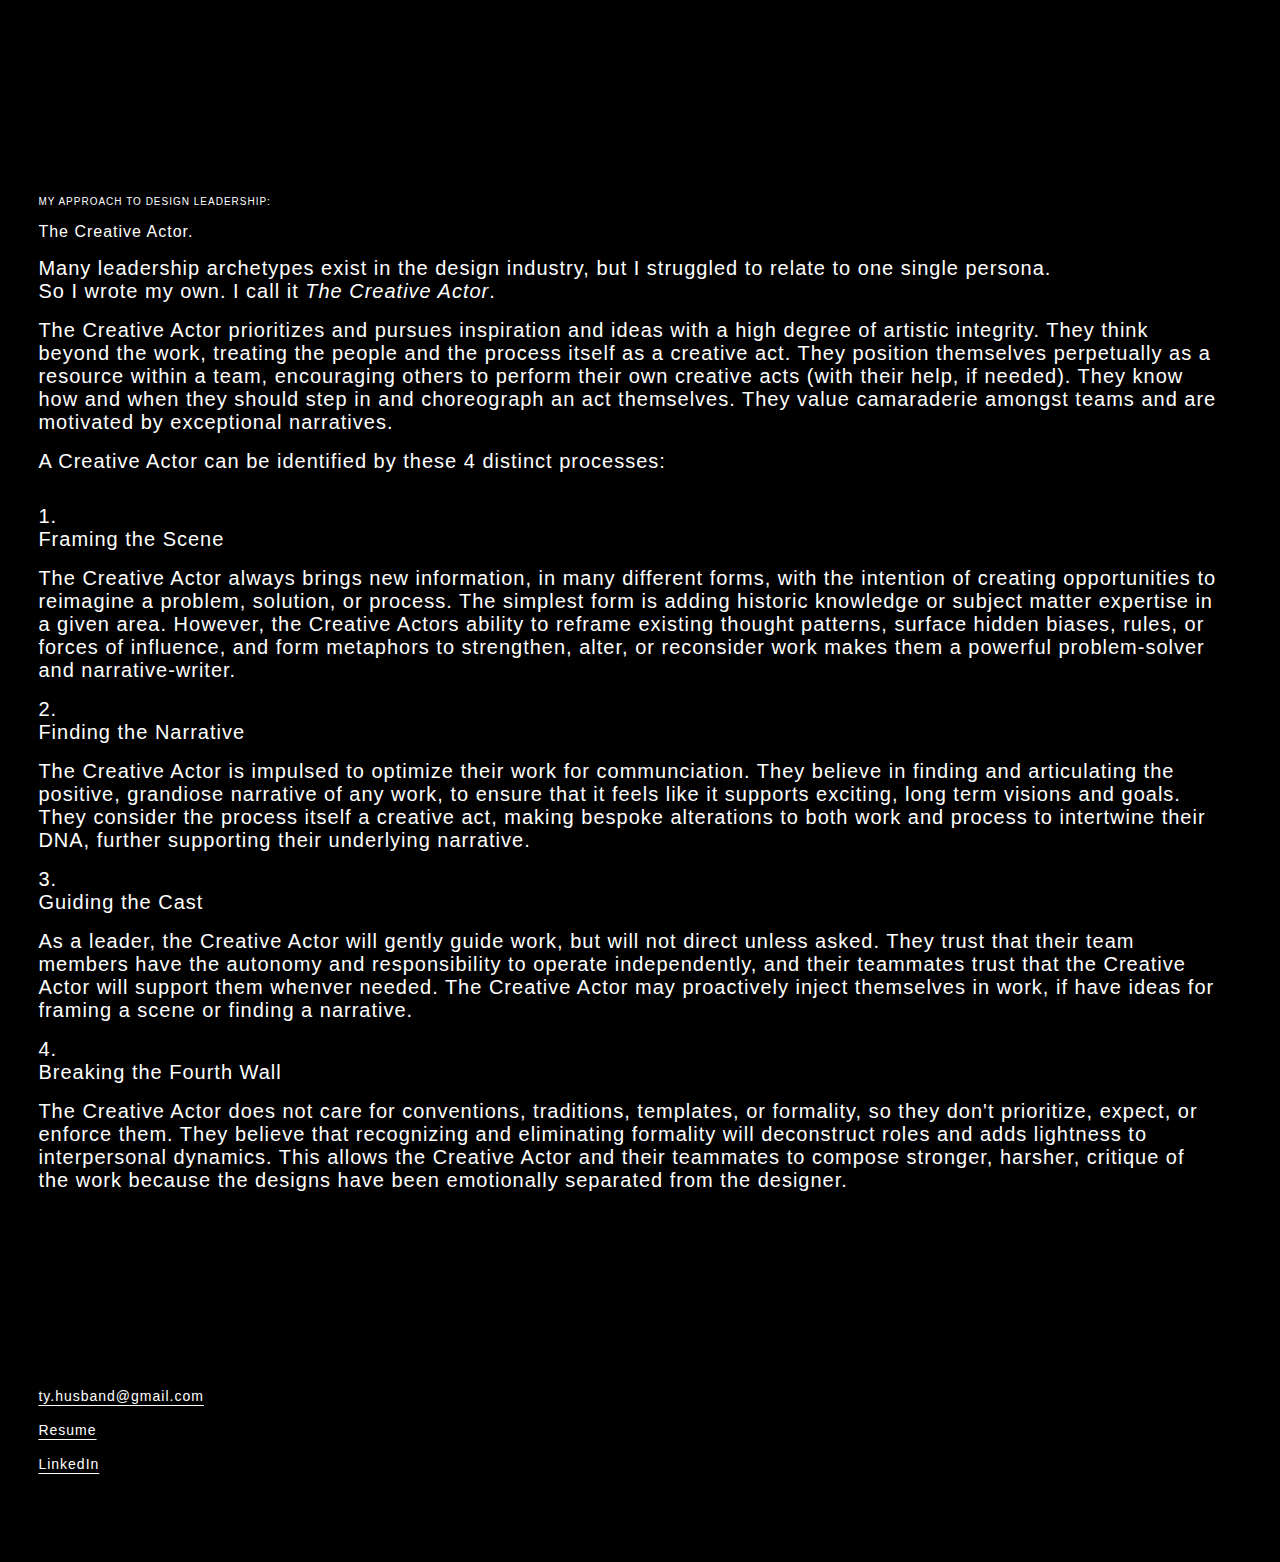
==== about.html @ 659917c0 "Added About Me Page" ====
<!DOCTYPE html>
<head>
        <meta charset="utf-8" />
        <meta name="viewport" content="width=device-width, initial-scale=1.0">
        <title>Ty Husband's Stream of Conscious</title>
        <link href="css/main.css" rel="stylesheet" type="text/css" />
        <link rel="preconnect" href="https://fonts.googleapis.com">
        <link rel="preconnect" href="https://fonts.gstatic.com" crossorigin>
        <link href="https://fonts.googleapis.com/css2?family=Bebas+Neue&display=swap" rel="stylesheet">
    </head>
<html lang="en" >
  <body class="homepage">

    <!-- Introduction -->
    <div class="about_me_intro">
    <p class="m16 fn1">MY APPROACH TO DESIGN LEADERSHIP:</p>
    <p class="m16 f5">The Creative Actor.</p>
    <p class="m16 f2">Many leadership archetypes exist in the design industry, but I struggled to relate to one single persona.<br>So I wrote my own. I call it <i>The Creative Actor</i>.
    <p class="m16 f2">The Creative Actor prioritizes and pursues inspiration and ideas with a high degree of artistic integrity. They think beyond the work, treating the people and the process itself as a creative act. They position themselves perpetually as a resource within a team, encouraging others to perform their own creative acts (with their help, if needed). They know how and when they should step in and choreograph an act themselves. They value camaraderie amongst teams and are motivated by exceptional narratives.</p>
    <p class="m16 f2"></p>
    <p class="m16 f2">A Creative Actor can be identified by these 4 distinct processes:</p>
    </div>

    <div class="about_me_details">


    <!-- Framing the Scene -->
    <div class="about_me_paragraph">
    <p class="m16 f2">1.<br>Framing the Scene</p>
    <p class="m16 f2">The Creative Actor always brings new information, in many different forms, with the intention of creating opportunities to reimagine a problem, solution, or process. The simplest form is adding historic knowledge or subject matter expertise in a given area. However, the Creative Actors ability to reframe existing thought patterns, surface hidden biases, rules, or forces of influence, and form metaphors to strengthen, alter, or reconsider work makes them a powerful problem-solver and narrative-writer.
    </div>

       <!-- Finding the Narrative -->
    <div class="about_me_paragraph">
    <p class="m16 f2">2.<br>Finding the Narrative</p>
    <p class="m16 f2">The Creative Actor is impulsed to optimize their work for communciation. They believe in finding and articulating the positive, grandiose narrative of any work, to ensure that it feels like it supports exciting, long term visions and goals. They consider the process itself a creative act, making bespoke alterations to both work and process to intertwine their DNA, further supporting their underlying narrative.</p>
    </div>

       <!-- Guiding the Cast -->
    <div class="about_me_paragraph">
    <p class="m16 f2">3.<br>Guiding the Cast</p>
    <p class="m16 f2">As a leader, the Creative Actor will gently guide work, but will not direct unless asked. They trust that their team members have the autonomy and responsibility to operate independently, and their teammates trust that the Creative Actor will support them whenver needed. The Creative Actor may proactively inject themselves in work, if have ideas for framing a scene or finding a narrative.</p>
    </div>

    <!-- Breaking the Fourth Wall -->
    <div class="about_me_paragraph">
    <p class="m16 f2">4.<br>Breaking the Fourth Wall</p>
    <p class="m16 f2">The Creative Actor does not care for conventions, traditions, templates, or formality, so they don't prioritize, expect, or enforce them. They believe that recognizing and eliminating formality will deconstruct roles and adds lightness to interpersonal dynamics. This allows the Creative Actor and their teammates to compose stronger, harsher, critique of the work because the designs have been emotionally separated from the designer.</p>
    </div>
  </div


  <!-- Footer -->
    <div class="footer_section">
        <a class="f0" href=mailto:ty.husband@gmail.com?subject=👋%20Hey%20Ty>ty.husband@gmail.com</a>
        &nbsp; &nbsp;
         <a class="f0" href = "Resume/TyHusband_Resume.pdf" download = "TyHusband_Resume.pdf">Resume</a>
      &nbsp; &nbsp;
        <a class="f0" href=https://www.linkedin.com/in/thuzz/>LinkedIn</a>
    </div>
</body>

    <!-- Add the accordion function to SoC section -->
    <script>
        var acc = document.getElementsByClassName("accordion");
        var i;

        for (i = 0; i < acc.length; i++) {
          acc[i].addEventListener("click", function() {
            this.classList.toggle("active");
            var panel = this.nextElementSibling;
            if (panel.style.maxHeight) {
              panel.style.maxHeight = null;
            } else {
              panel.style.maxHeight = panel.scrollHeight + "px";
            }
          });
        }
    </script>
</html>
---- css/main.css ----
/* Coded by me */

/* General */

/* Mrs. Husband Typeface*/
@font-face {
    font-family: 'mrs_husbandregular';
    src: url('fonts/mrs_husband-webfont.eot');
    src: url('fonts/mrs_husband-webfont.eot?#iefix') format('embedded-opentype'),
         url('fonts/mrs_husband-webfont.woff2') format('woff2'),
         url('fonts/mrs_husband-webfont.woff') format('woff'),
         url('fonts/mrs_husband-webfont.ttf') format('truetype');
    font-weight: normal;
    font-style: normal;
}

* {
    box-sizing: border-box;
}

.mrs6 {
font-family: 'mrs_husbandregular', Helvetica Neue, Helvetica, Arial, sans-serif;
font-size: 128px;
color: #000
}

.mrs5 {
font-family: 'mrs_husbandregular', Helvetica Neue, Helvetica, Arial, sans-serif;
font-size: 64px;
color: #000
}

.mrs4 {
font-family: 'mrs_husbandregular', Helvetica Neue, Helvetica, Arial, sans-serif;
font-size: 32px;
color: #000
}

.mrs3 {
font-family: 'mrs_husbandregular', Helvetica Neue, Helvetica, Arial, sans-serif;
font-size: 24px;
color: #000
}

.mrs2 {
font-family: 'mrs_husbandregular', Helvetica Neue, Helvetica, Arial, sans-serif;
font-size: 20px;
color: #000
}

.mrs1 {
font-family: 'mrs_husbandregular', Helvetica Neue, Helvetica, Arial, sans-serif;
font-size: 16px;
color: #000;
}

.mrs_a {
font-family: 'mrs_husbandregular', Helvetica Neue, Helvetica, Arial, sans-serif;
text-decoration: underline;
color: #000;
}

body {
    background-color: #000;
    text-decoration: none;
    padding: 0px;
}

p, h2, a, button {
    color: #fff;
    letter-spacing: 1px;
    font-family: "Helvetica Neue", Helvetica, Arial, sans-serif;
    text-align: left;
    font-weight: 300;
    text-decoration-thickness: 1px;
    text-underline-offset: 4px;
}



/* Type Sizes */

.f3 {
    font-size: 24px;
}

.f2 {
    font-size: 20px;
}

.f1 {
    font-size: 16px;
}

.f0 {
    font-size: 14px;
}

.fn1 {
    font-size: 10px;
    text-transform: uppercase;
}


/* Margins */

.m_home {
    margin: 20vh 3vw 0vh;
}

.m16 {
    margin: 16px 24px 16px 0px; 
}

.m10 {
    margin: 10vh 0vw 5vh;
}

.m_timeline {
  margin: 5vh 0vw;
}



/* Homepage sections */

.homepage {
    display: flex;
    flex-direction: column;
    margin: 20vh 3vw 0vh 3vw;
}

.home_work_section {
    display: inline-flex;
    flex-direction: row;
    width: 100%;
    margin-top: 20vh;
}

.home_work_image {
    flex: 33.3%;
    justify-content: space-around;
}

#home_center_work {
    margin: 0 2%;
}




/* My Work Pages */


.workpage {
    display: flex;
    flex-direction: column;
    margin: 0vh 3vw;
}

.work_section {
    display: inline-flex;
    flex-direction: column;
    flex-wrap: nowrap;
    width: 100%;
    margin-top: 5vh;
}

.work_section_h {
    display: flex;
    flex-direction: row;
    flex-wrap: wrap;
    justify-content:space-between;
}

.project_details {
    display: inline-flex;
    flex-direction: row;
    flex-wrap: nowrap;
    width: 100%;
    margin-top: 2vh;
}

.project_title {
    display: flex;
    width: 100%;
}

.project_description{
    display: flex;
    flex-direction: column;
    width: 100%;
    margin-top: 2vh;
}

.notebook {
    display: flex;
    flex-direction: column;
    margin: 0vh 3vw;
    background-color: #fdfdfd;
    background-size: 34px 34px;
    background-image:  repeating-linear-gradient(0deg, #dee8f9, #dee8f9 1.7000000000000002px, #fdfdfd 1.7000000000000002px, #fdfdfd);
}

.two-up {
    padding-top: 5vh;
    max-width: 49.5%;
}



/* WFH Diary section */

.wfh_diary {
    display: flex;
    flex-direction: row;
    flex-wrap: wrap;
    justify-content: space-between;
}

.wfh_image {
  display: flex;
  flex-direction: column;
  flex-basis: auto;
  margin-bottom: 5vh;
  width: 48%;
  flex-grow;
}


/* Footer Section */

.footer_section {
    display: flex;
    flex-direction: column;
    margin: 20vh 0vh 10vh;
    justify-content: flex-start;
}


/* Homepage Accordion Styling */

hr.divider {
    border-top:1px solid #fff;
}

/* Style the buttons that are used to open and close the accordion panel */
.accordion {
  background-color: #000;
  color: #fff;
  cursor: pointer;
  padding: 8px 16px 16px 0;
  width: 100%;
  text-align: left;
  border: none;
  outline: none;
  transition: 0.1s;
  display: inline-block;
}

/* Add a background color to the button if it is clicked on (add the .active class with JS), and when you move the mouse over it (hover) */
.active, .accordion:hover {
  opacity: 0.8;
}

/* Style the accordion panel. Note: hidden by default */
.panel {
  background-color: #000;
  max-height: 0;
  overflow: hidden;
  transition: max-height 0.2s ease-out;
  display: flex;
  flex-direction: row;
  gap: 2vw;
}

.accordion:after {
  content: '+'; /* Unicode character for "plus" sign (+) \02795 */
  font-size: 24px;
  color: #fff;
  float: right;
  display: inline-block;
  margin-top: -10px;
}

.active:after {
  content: "—"; /* Unicode character for "minus" sign (-) \2796 */
  color: #fff;
}

.accordionImage {
  width: 70%;
}

.accordionDetails {
  width: 30%;
  padding-right: 5vw;
}

.art_img {
  float: left;
  width: 20%;
  padding:.5%;
}


/* Mobile */

@media screen and (max-width:600px){
    body {
        background-color: #000;
        text-decoration: none;
        padding: 0px;
        margin: 20vh 5vw 0vh 5vw;
    }

    .art_img {
      float: left;
      width: 50%;
      padding:1%;
    }

    .home_work_section {
        flex-direction: column;
    }

    #home_center_work {
        margin: 10% 0;
    }

    .project_details {
    display: inline-flex;
    flex-direction: column;
    }

    .project_description{
        margin-top: 0;
    }

    .accordion {
      padding: 8px 0px 16px 0;
    }

    .accordion:after {
      margin-top: -4px;
    }

    /* Style the accordion panel. Note: hidden by default */
    .panel {
      flex-direction: column;
      gap: 2vh;
    }

    .accordionImage {
      width: 100%;
    }

    .accordionDetails {
      width: 95%;
      padding-bottom: 24px;
    }

    /* WFH Diary section */

    .wfh_diary {
        display: flex;
        flex-direction: row;
        flex-wrap: wrap;
        justify-content: space-between;
    }

    .wfh_image {
        width: 100%
    }

    .work_section_h {
    display: flex;
    flex-direction: column;
    margin-top: 10px;
    }

    .two-up {
    max-width: 100%;
    }
}
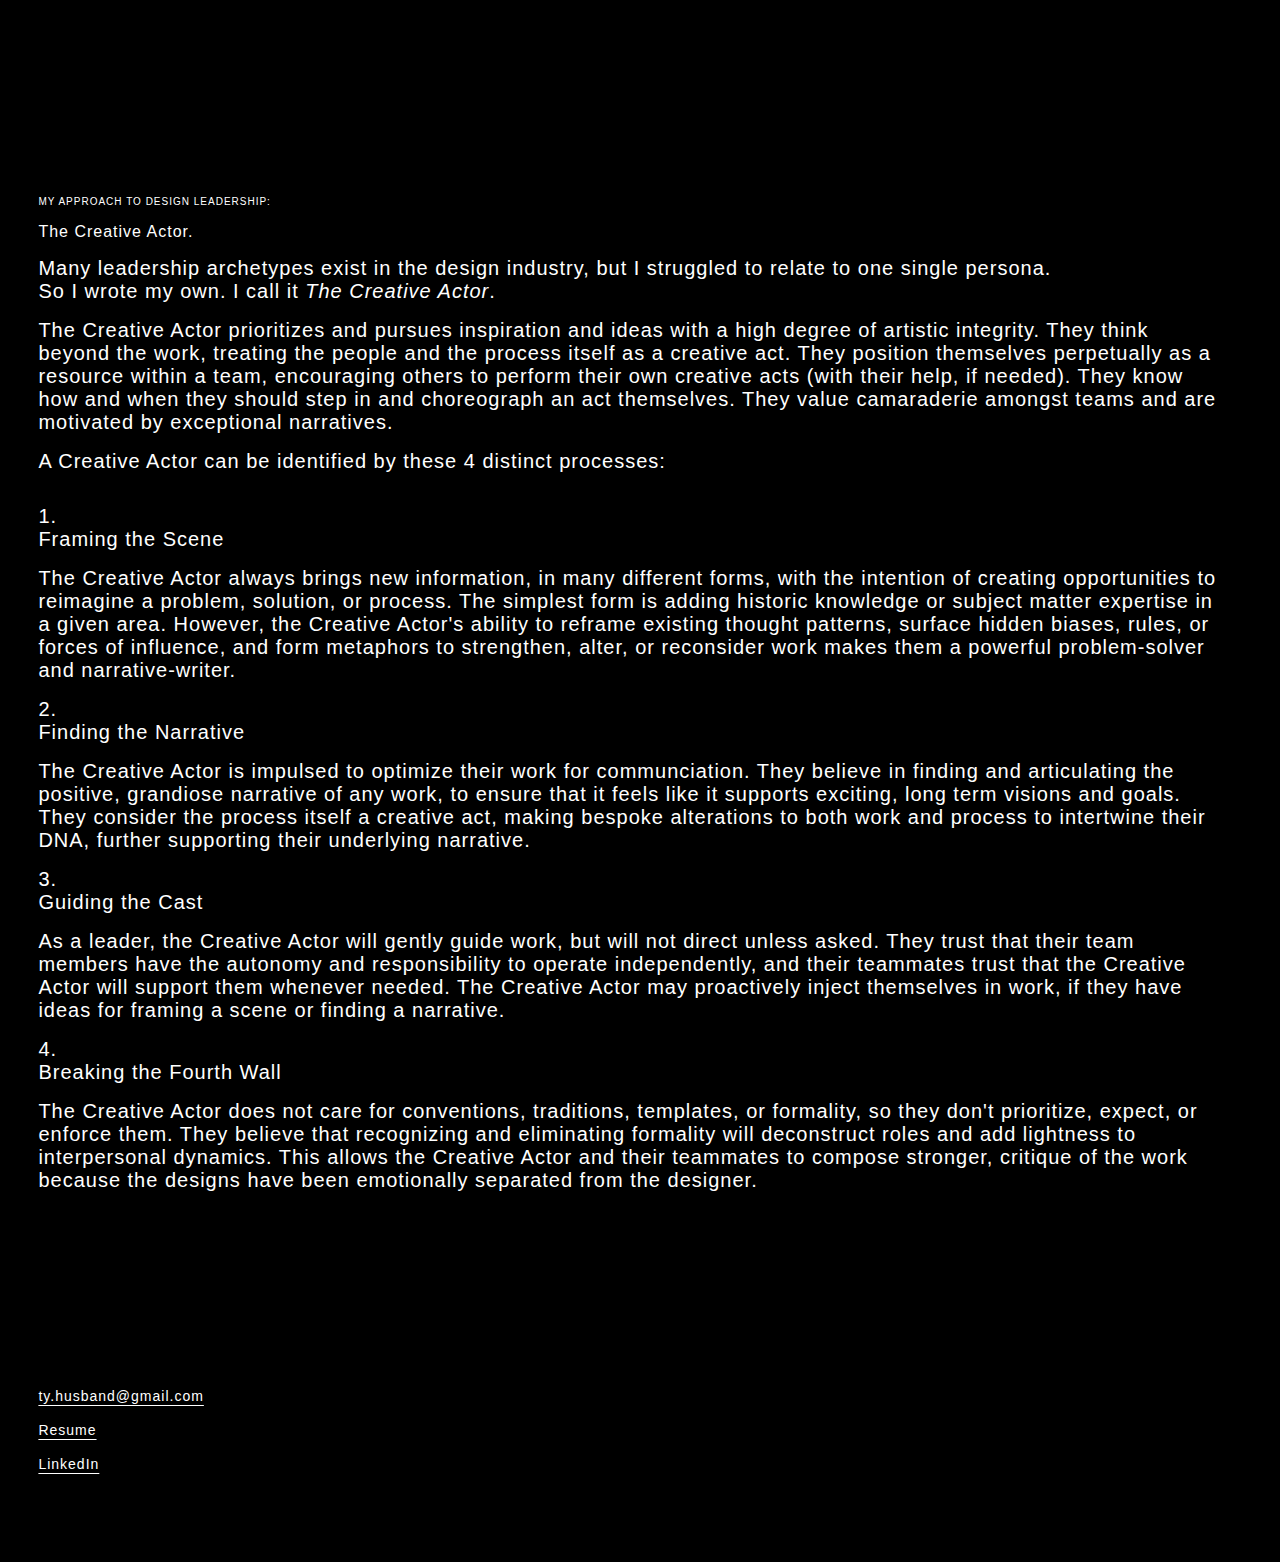
==== commit 588f90b6: "Update about spelling errors" ====
--- a/about.html
+++ b/about.html
@@ -27,7 +27,7 @@
     <!-- Framing the Scene -->
     <div class="about_me_paragraph">
     <p class="m16 f2">1.<br>Framing the Scene</p>
-    <p class="m16 f2">The Creative Actor always brings new information, in many different forms, with the intention of creating opportunities to reimagine a problem, solution, or process. The simplest form is adding historic knowledge or subject matter expertise in a given area. However, the Creative Actors ability to reframe existing thought patterns, surface hidden biases, rules, or forces of influence, and form metaphors to strengthen, alter, or reconsider work makes them a powerful problem-solver and narrative-writer.
+    <p class="m16 f2">The Creative Actor always brings new information, in many different forms, with the intention of creating opportunities to reimagine a problem, solution, or process. The simplest form is adding historic knowledge or subject matter expertise in a given area. However, the Creative Actor's ability to reframe existing thought patterns, surface hidden biases, rules, or forces of influence, and form metaphors to strengthen, alter, or reconsider work makes them a powerful problem-solver and narrative-writer.
     </div>
 
        <!-- Finding the Narrative -->
@@ -39,13 +39,13 @@
        <!-- Guiding the Cast -->
     <div class="about_me_paragraph">
     <p class="m16 f2">3.<br>Guiding the Cast</p>
-    <p class="m16 f2">As a leader, the Creative Actor will gently guide work, but will not direct unless asked. They trust that their team members have the autonomy and responsibility to operate independently, and their teammates trust that the Creative Actor will support them whenver needed. The Creative Actor may proactively inject themselves in work, if have ideas for framing a scene or finding a narrative.</p>
+    <p class="m16 f2">As a leader, the Creative Actor will gently guide work, but will not direct unless asked. They trust that their team members have the autonomy and responsibility to operate independently, and their teammates trust that the Creative Actor will support them whenever needed. The Creative Actor may proactively inject themselves in work, if they have ideas for framing a scene or finding a narrative.</p>
     </div>
 
     <!-- Breaking the Fourth Wall -->
     <div class="about_me_paragraph">
     <p class="m16 f2">4.<br>Breaking the Fourth Wall</p>
-    <p class="m16 f2">The Creative Actor does not care for conventions, traditions, templates, or formality, so they don't prioritize, expect, or enforce them. They believe that recognizing and eliminating formality will deconstruct roles and adds lightness to interpersonal dynamics. This allows the Creative Actor and their teammates to compose stronger, harsher, critique of the work because the designs have been emotionally separated from the designer.</p>
+    <p class="m16 f2">The Creative Actor does not care for conventions, traditions, templates, or formality, so they don't prioritize, expect, or enforce them. They believe that recognizing and eliminating formality will deconstruct roles and add lightness to interpersonal dynamics. This allows the Creative Actor and their teammates to compose stronger, critique of the work because the designs have been emotionally separated from the designer.</p>
     </div>
   </div
 
@@ -77,4 +77,4 @@
           });
         }
     </script>
-</html>+</html>
